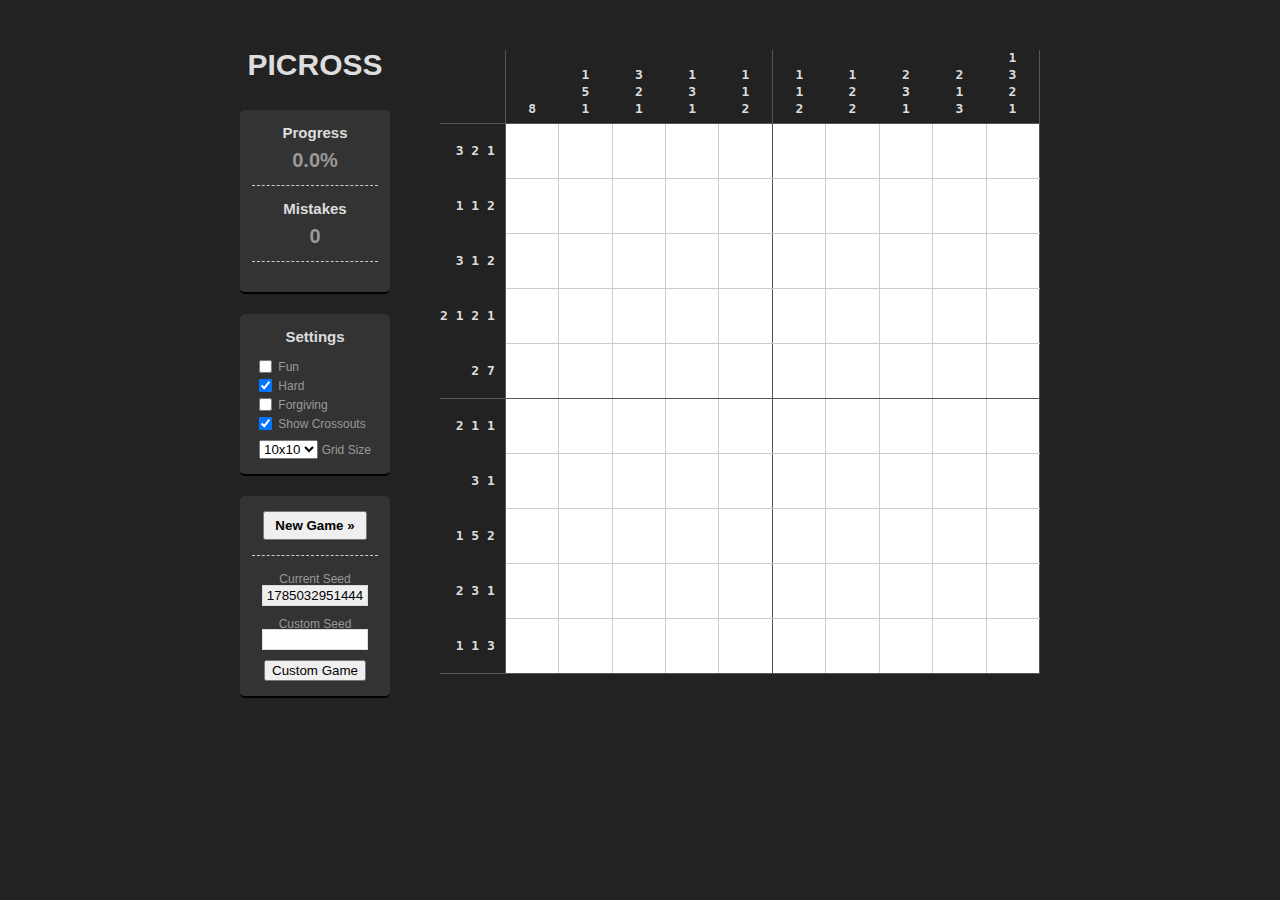
==== index.html @ ed4f9c42 "Upadted" ====
<!DOCTYPE html>
<html lang="en"><head>
<meta http-equiv="content-type" content="text/html; charset=UTF-8">
		<title>Picross</title>
		<meta charset="utf-8">
		<link rel="stylesheet" type="text/css" href="css/reset.css">
		<link rel="stylesheet" type="text/css" href="css/picross.css">
	</head>
	<body class="dark">
		<div class="container">
			<div class="controls">
				<h1 class="title">
					PICROSS
				</h1>
				<div class="control-group">
					<h3>Progress</h3>
					<span id="progress" class="">0.0%</span>
					<div class="custom"></div>
					<h3>Mistakes</h3>
					<span id="mistakes" class="">0</span>
					<div class="custom">
						
					</div>
				</div>
				<div class="control-group">
					<h3>Settings</h3>
					<div class="control-section">
						<input type="checkbox" id="funmode" checked="checked"><label for="funmode"> Fun</label><br>
						<input type="checkbox" id="hard" checked="checked"><label for="hard"> Hard</label><br>
						<input type="checkbox" id="forgiving" checked="checked"><label for="forgiving"> Forgiving</label><br>
						<input type="checkbox" id="easy" checked="checked"><label for="easy"> Show Crossouts</label>
					</div>
					<select id="dimensions">
						<option value="5x5">5x5</option>
						<option value="10x5">10x5</option>
						<option value="10x10" selected="selected">10x10</option>
						<option value="15x10">15x10</option>
						<option value="15x15">15x15</option>
						<option value="20x15">20x15</option>
						<option value="20x20">20x20</option>
						<option value="25x20">25x20</option>
						<option value="25x25">25x25</option>
						<option value="30x25">30x25</option>
						<option value="30x30">30x30</option>
					</select>
					<span>Grid Size</span>
				</div>
				<div class="control-group">
					<button id="new">New Game »</button>
					<div class="custom">
						<label for="seed">Current Seed</label>
						<input type="text" id="seed" readonly="readonly" value="1692468628724">
						<label for="customSeed">Custom Seed</label>
						<form id="customForm">
							<input type="text" id="customSeed">
							<button type="submit" id="customGame">Custom Game</button>
						</form>
					</div>
				</div>
			</div>
			<div id="puzzle" class=""><table><tbody><tr><td class="key"></td><td class="key top">1<br>1<br>1</td><td class="key top">1</td><td class="key top">2<br>1<br>1</td><td class="key top">4<br>1</td><td class="key top">2<br>1</td><td class="key top">6<br>1<br>1</td><td class="key top">4<br>2</td><td class="key top">2<br>1<br>1<br>2</td><td class="key top">5<br>1<br>1</td><td class="key top">2<br>2<br>2</td></tr><tr><td class="key left">1&nbsp;4&nbsp;1</td><td class="cell s0" data-x="0" data-y="0" style="width: 55px; height: 55px; font-size: 20px;"></td><td class="cell s0" data-x="0" data-y="1" style="width: 55px; height: 55px; font-size: 20px;"></td><td class="cell s0" data-x="0" data-y="2" style="width: 55px; height: 55px; font-size: 20px;"></td><td class="cell s0" data-x="0" data-y="3" style="width: 55px; height: 55px; font-size: 20px;"></td><td class="cell s0 hoverLight" data-x="0" data-y="4" style="width: 55px; height: 55px; font-size: 20px;"></td><td class="cell s0" data-x="0" data-y="5" style="width: 55px; height: 55px; font-size: 20px;"></td><td class="cell s0" data-x="0" data-y="6" style="width: 55px; height: 55px; font-size: 20px;"></td><td class="cell s0" data-x="0" data-y="7" style="width: 55px; height: 55px; font-size: 20px;"></td><td class="cell s0" data-x="0" data-y="8" style="width: 55px; height: 55px; font-size: 20px;"></td><td class="cell s0" data-x="0" data-y="9" style="width: 55px; height: 55px; font-size: 20px;"></td></tr><tr><td class="key left">8</td><td class="cell s0" data-x="1" data-y="0" style="width: 55px; height: 55px; font-size: 20px;"></td><td class="cell s0" data-x="1" data-y="1" style="width: 55px; height: 55px; font-size: 20px;"></td><td class="cell s0" data-x="1" data-y="2" style="width: 55px; height: 55px; font-size: 20px;"></td><td class="cell s0" data-x="1" data-y="3" style="width: 55px; height: 55px; font-size: 20px;"></td><td class="cell s0 hoverLight" data-x="1" data-y="4" style="width: 55px; height: 55px; font-size: 20px;"></td><td class="cell s0" data-x="1" data-y="5" style="width: 55px; height: 55px; font-size: 20px;"></td><td class="cell s0" data-x="1" data-y="6" style="width: 55px; height: 55px; font-size: 20px;"></td><td class="cell s0" data-x="1" data-y="7" style="width: 55px; height: 55px; font-size: 20px;"></td><td class="cell s0" data-x="1" data-y="8" style="width: 55px; height: 55px; font-size: 20px;"></td><td class="cell s0" data-x="1" data-y="9" style="width: 55px; height: 55px; font-size: 20px;"></td></tr><tr><td class="key left">1&nbsp;2&nbsp;2</td><td class="cell s0" data-x="2" data-y="0" style="width: 55px; height: 55px; font-size: 20px;"></td><td class="cell s0" data-x="2" data-y="1" style="width: 55px; height: 55px; font-size: 20px;"></td><td class="cell s0" data-x="2" data-y="2" style="width: 55px; height: 55px; font-size: 20px;"></td><td class="cell s0" data-x="2" data-y="3" style="width: 55px; height: 55px; font-size: 20px;"></td><td class="cell s0 hoverLight" data-x="2" data-y="4" style="width: 55px; height: 55px; font-size: 20px;"></td><td class="cell s0" data-x="2" data-y="5" style="width: 55px; height: 55px; font-size: 20px;"></td><td class="cell s0" data-x="2" data-y="6" style="width: 55px; height: 55px; font-size: 20px;"></td><td class="cell s0" data-x="2" data-y="7" style="width: 55px; height: 55px; font-size: 20px;"></td><td class="cell s0" data-x="2" data-y="8" style="width: 55px; height: 55px; font-size: 20px;"></td><td class="cell s0" data-x="2" data-y="9" style="width: 55px; height: 55px; font-size: 20px;"></td></tr><tr><td class="key left">1&nbsp;2&nbsp;4</td><td class="cell s0" data-x="3" data-y="0" style="width: 55px; height: 55px; font-size: 20px;"></td><td class="cell s0" data-x="3" data-y="1" style="width: 55px; height: 55px; font-size: 20px;"></td><td class="cell s0" data-x="3" data-y="2" style="width: 55px; height: 55px; font-size: 20px;"></td><td class="cell s0" data-x="3" data-y="3" style="width: 55px; height: 55px; font-size: 20px;"></td><td class="cell s0 hoverLight" data-x="3" data-y="4" style="width: 55px; height: 55px; font-size: 20px;"></td><td class="cell s0" data-x="3" data-y="5" style="width: 55px; height: 55px; font-size: 20px;"></td><td class="cell s0" data-x="3" data-y="6" style="width: 55px; height: 55px; font-size: 20px;"></td><td class="cell s0" data-x="3" data-y="7" style="width: 55px; height: 55px; font-size: 20px;"></td><td class="cell s0" data-x="3" data-y="8" style="width: 55px; height: 55px; font-size: 20px;"></td><td class="cell s0" data-x="3" data-y="9" style="width: 55px; height: 55px; font-size: 20px;"></td></tr><tr><td class="key left">2&nbsp;2</td><td class="cell s0" data-x="4" data-y="0" style="width: 55px; height: 55px; font-size: 20px;"></td><td class="cell s0" data-x="4" data-y="1" style="width: 55px; height: 55px; font-size: 20px;"></td><td class="cell s0" data-x="4" data-y="2" style="width: 55px; height: 55px; font-size: 20px;"></td><td class="cell s0" data-x="4" data-y="3" style="width: 55px; height: 55px; font-size: 20px;"></td><td class="cell s0 hoverLight" data-x="4" data-y="4" style="width: 55px; height: 55px; font-size: 20px;"></td><td class="cell s0" data-x="4" data-y="5" style="width: 55px; height: 55px; font-size: 20px;"></td><td class="cell s0" data-x="4" data-y="6" style="width: 55px; height: 55px; font-size: 20px;"></td><td class="cell s0" data-x="4" data-y="7" style="width: 55px; height: 55px; font-size: 20px;"></td><td class="cell s0" data-x="4" data-y="8" style="width: 55px; height: 55px; font-size: 20px;"></td><td class="cell s0" data-x="4" data-y="9" style="width: 55px; height: 55px; font-size: 20px;"></td></tr><tr><td class="key left">1&nbsp;2</td><td class="cell s0" data-x="5" data-y="0" style="width: 55px; height: 55px; font-size: 20px;"></td><td class="cell s0" data-x="5" data-y="1" style="width: 55px; height: 55px; font-size: 20px;"></td><td class="cell s0" data-x="5" data-y="2" style="width: 55px; height: 55px; font-size: 20px;"></td><td class="cell s0" data-x="5" data-y="3" style="width: 55px; height: 55px; font-size: 20px;"></td><td class="cell s0 hoverLight" data-x="5" data-y="4" style="width: 55px; height: 55px; font-size: 20px;"></td><td class="cell s0" data-x="5" data-y="5" style="width: 55px; height: 55px; font-size: 20px;"></td><td class="cell s0" data-x="5" data-y="6" style="width: 55px; height: 55px; font-size: 20px;"></td><td class="cell s0" data-x="5" data-y="7" style="width: 55px; height: 55px; font-size: 20px;"></td><td class="cell s0" data-x="5" data-y="8" style="width: 55px; height: 55px; font-size: 20px;"></td><td class="cell s0" data-x="5" data-y="9" style="width: 55px; height: 55px; font-size: 20px;"></td></tr><tr><td class="key left">2</td><td class="cell s0 hoverLight" data-x="6" data-y="0" style="width: 55px; height: 55px; font-size: 20px;"></td><td class="cell s0 hoverLight" data-x="6" data-y="1" style="width: 55px; height: 55px; font-size: 20px;"></td><td class="cell s0 hoverLight" data-x="6" data-y="2" style="width: 55px; height: 55px; font-size: 20px;"></td><td class="cell s0 hoverLight" data-x="6" data-y="3" style="width: 55px; height: 55px; font-size: 20px;"></td><td class="cell s0 hoverLight hover" data-x="6" data-y="4" style="width: 55px; height: 55px; font-size: 20px;"></td><td class="cell s0 hoverLight" data-x="6" data-y="5" style="width: 55px; height: 55px; font-size: 20px;"></td><td class="cell s0 hoverLight" data-x="6" data-y="6" style="width: 55px; height: 55px; font-size: 20px;"></td><td class="cell s0 hoverLight" data-x="6" data-y="7" style="width: 55px; height: 55px; font-size: 20px;"></td><td class="cell s0 hoverLight" data-x="6" data-y="8" style="width: 55px; height: 55px; font-size: 20px;"></td><td class="cell s0 hoverLight" data-x="6" data-y="9" style="width: 55px; height: 55px; font-size: 20px;"></td></tr><tr><td class="key left">1&nbsp;1&nbsp;2&nbsp;2</td><td class="cell s0" data-x="7" data-y="0" style="width: 55px; height: 55px; font-size: 20px;"></td><td class="cell s0" data-x="7" data-y="1" style="width: 55px; height: 55px; font-size: 20px;"></td><td class="cell s0" data-x="7" data-y="2" style="width: 55px; height: 55px; font-size: 20px;"></td><td class="cell s0" data-x="7" data-y="3" style="width: 55px; height: 55px; font-size: 20px;"></td><td class="cell s0 hoverLight" data-x="7" data-y="4" style="width: 55px; height: 55px; font-size: 20px;"></td><td class="cell s0" data-x="7" data-y="5" style="width: 55px; height: 55px; font-size: 20px;"></td><td class="cell s0" data-x="7" data-y="6" style="width: 55px; height: 55px; font-size: 20px;"></td><td class="cell s0" data-x="7" data-y="7" style="width: 55px; height: 55px; font-size: 20px;"></td><td class="cell s0" data-x="7" data-y="8" style="width: 55px; height: 55px; font-size: 20px;"></td><td class="cell s0" data-x="7" data-y="9" style="width: 55px; height: 55px; font-size: 20px;"></td></tr><tr><td class="key left">1&nbsp;1&nbsp;1&nbsp;1</td><td class="cell s0" data-x="8" data-y="0" style="width: 55px; height: 55px; font-size: 20px;"></td><td class="cell s0" data-x="8" data-y="1" style="width: 55px; height: 55px; font-size: 20px;"></td><td class="cell s0" data-x="8" data-y="2" style="width: 55px; height: 55px; font-size: 20px;"></td><td class="cell s0" data-x="8" data-y="3" style="width: 55px; height: 55px; font-size: 20px;"></td><td class="cell s0 hoverLight" data-x="8" data-y="4" style="width: 55px; height: 55px; font-size: 20px;"></td><td class="cell s0" data-x="8" data-y="5" style="width: 55px; height: 55px; font-size: 20px;"></td><td class="cell s0" data-x="8" data-y="6" style="width: 55px; height: 55px; font-size: 20px;"></td><td class="cell s0" data-x="8" data-y="7" style="width: 55px; height: 55px; font-size: 20px;"></td><td class="cell s0" data-x="8" data-y="8" style="width: 55px; height: 55px; font-size: 20px;"></td><td class="cell s0" data-x="8" data-y="9" style="width: 55px; height: 55px; font-size: 20px;"></td></tr><tr><td class="key left">1&nbsp;1&nbsp;2</td><td class="cell s0" data-x="9" data-y="0" style="width: 55px; height: 55px; font-size: 20px;"></td><td class="cell s0" data-x="9" data-y="1" style="width: 55px; height: 55px; font-size: 20px;"></td><td class="cell s0" data-x="9" data-y="2" style="width: 55px; height: 55px; font-size: 20px;"></td><td class="cell s0" data-x="9" data-y="3" style="width: 55px; height: 55px; font-size: 20px;"></td><td class="cell s0 hoverLight" data-x="9" data-y="4" style="width: 55px; height: 55px; font-size: 20px;"></td><td class="cell s0" data-x="9" data-y="5" style="width: 55px; height: 55px; font-size: 20px;"></td><td class="cell s0" data-x="9" data-y="6" style="width: 55px; height: 55px; font-size: 20px;"></td><td class="cell s0" data-x="9" data-y="7" style="width: 55px; height: 55px; font-size: 20px;"></td><td class="cell s0" data-x="9" data-y="8" style="width: 55px; height: 55px; font-size: 20px;"></td><td class="cell s0" data-x="9" data-y="9" style="width: 55px; height: 55px; font-size: 20px;"></td></tr></tbody></table></div>
		</div>
		<script type="text/javascript" src="js/jquery-1.8.3.js"></script>
		<script type="text/javascript" src="js/underscore.js"></script>
		<script type="text/javascript" src="js/backbone.js"></script>
		<script type="text/javascript" src="js/seedrandom.js"></script>
		<script type="text/javascript" src="js/picross.js"></script>
	

</body></html>
---- css/picross.css ----
html {
	height: 100%;
}

body {
	font-family: Helvetica, Arial, Sans-serif;
	font-size: 13px;
	height: 100%;
	-webkit-touch-callout: none;
	-webkit-user-select: none;
	-khtml-user-select: none;
	-moz-user-select: none;
	-ms-user-select: none;
	user-select: none;
	background-color: #222;
	color: #ddd;
}

table, tr, td {
	box-sizing: border-box;
	-moz-box-sizing: border-box;
	-webkit-box-sizing: border-box;
}

a {
	text-decoration: none;
	color: #fff;
}

a:hover {
	text-decoration: underline;
}

.container {
	width: 800px;
	overflow: hidden;
	margin: 0 auto;
	padding-top: 50px;
}

.footer {
	clear: both;
	width: 800px;
	margin: 0 auto;
	border-top: 1px dashed #ccc;
	padding: 15px 0 20px;
	text-align: center;
	color: #999;
	font-size: 12px;
	line-height: 1.5;
}

h1 {
	font-size: 30px;
	font-weight: bold;
	margin-bottom: 30px;
	text-align: center;
}

.controls {
	float: left;
	height: 680px;
	width: 150px;
}

.control-group {
	border-bottom: 2px solid #fff;
	border-radius: 5px;
	margin-bottom: 20px;
	padding: 15px 12px;
	text-align: center;
	background-color: #333;
	border-bottom: 2px solid #000;
	box-shadow: none;
	color: #999;
}

.control-group h3 {
	font-size: 15px;
	font-weight: bold;
	margin-bottom: 10px;
	color: #ddd;
}

.control-group .control-section {
	padding: 3px 0 7px 3px;
	text-align: left;
}

.control-group input[type=checkbox] {
	vertical-align: middle;
}

.control-group label {
	font-size: 12px;
	vertical-align: middle;
}

.control-group span {
	font-size: 12px;
}

.custom {
	border-top: 1px dashed #ccc;
	margin-top: 15px;
	padding-top: 15px;
}

.custom h5 {
	font-size: 11px;
	color: #999;
}

.custom input[type=text] {
	border: 1px solid #ddd;
	margin-bottom: 10px;
	padding: 2px;
	text-align: center;
	width: 100px;
}

#new {
	font-weight: bold;
	padding: 5px 10px;
}

#seed {
	background-color: #efefef;
}

#progress {
	color: #999;
	font-size: 20px;
	font-weight: bold;
}

#progress.done {
	color: #080;
}

#mistakes {
	font-size: 20px;
	font-weight: bold;
	color: #999;
}

#mistakes.error {
	color: #C00;
}

#puzzle {
	float: right;
	width: 600px;
}

#puzzle td {
	background-color: #222;
}

#puzzle td:nth-child(5n + 1) {
	border-right: 1px solid #555;
}

#puzzle td.cell:nth-child(5n + 1) {
	border-right: 1px solid #555;
}

#puzzle tr:nth-child(5n + 1) td {
	border-bottom: 1px solid #555;
}

#puzzle tr:nth-child(5n + 2) td {
	border-top: 1px solid #555;
}

#puzzle td.key {
	font-family: Monospace;
	font-weight: bold;
}

#puzzle td.key em {
	text-decoration: line-through;
	color: #666;
}

#puzzle td.key.top {
	line-height: 1.3;
	padding-bottom: 5px;
	text-align: center;
	vertical-align: bottom;
}

#puzzle td.key.left {
	min-width: 25px;
	padding-right: 10px;
	text-align: right;
	vertical-align: middle;
}

#puzzle td.cell {
	background-color: #fff;
	border: 1px solid #ccc;
	color: #A00;
	text-align: center;
	vertical-align: middle;
}

#puzzle td.cell.hoverLight {
	background-color: #F7F2E0;
}

#puzzle td.cell.hover {
	background-color: #F7D358;
}

#puzzle td.cell.s1 {
	background-color: #ddd;
	box-shadow: 0 0 5px 2px #ccc inset;
}

#puzzle td.cell.s2 {
	background-color: #81DAF5;
	box-shadow: 0 0 5px 2px #01A9DB inset;
}

#puzzle td.cell.hover {
	box-shadow: 0 0 5px 2px #FF8000 inset;
}

#puzzle.complete td.cell {
	background-color: #fff;
	box-shadow: none;
}

#puzzle.complete td.cell.s2 {
	background-color: #333;
	box-shadow: 3px 3px 5px #666 inset, -3px -3px 5px #000 inset;
}

#puzzle.complete.perfect {
	background-image: url(./rainbow.gif);
}

#puzzle.complete.perfect td.cell.s2 {
	background-color: transparent;
	box-shadow: 1px 1px 5px #fff inset, -1px -1px 5px #666 inset;
}
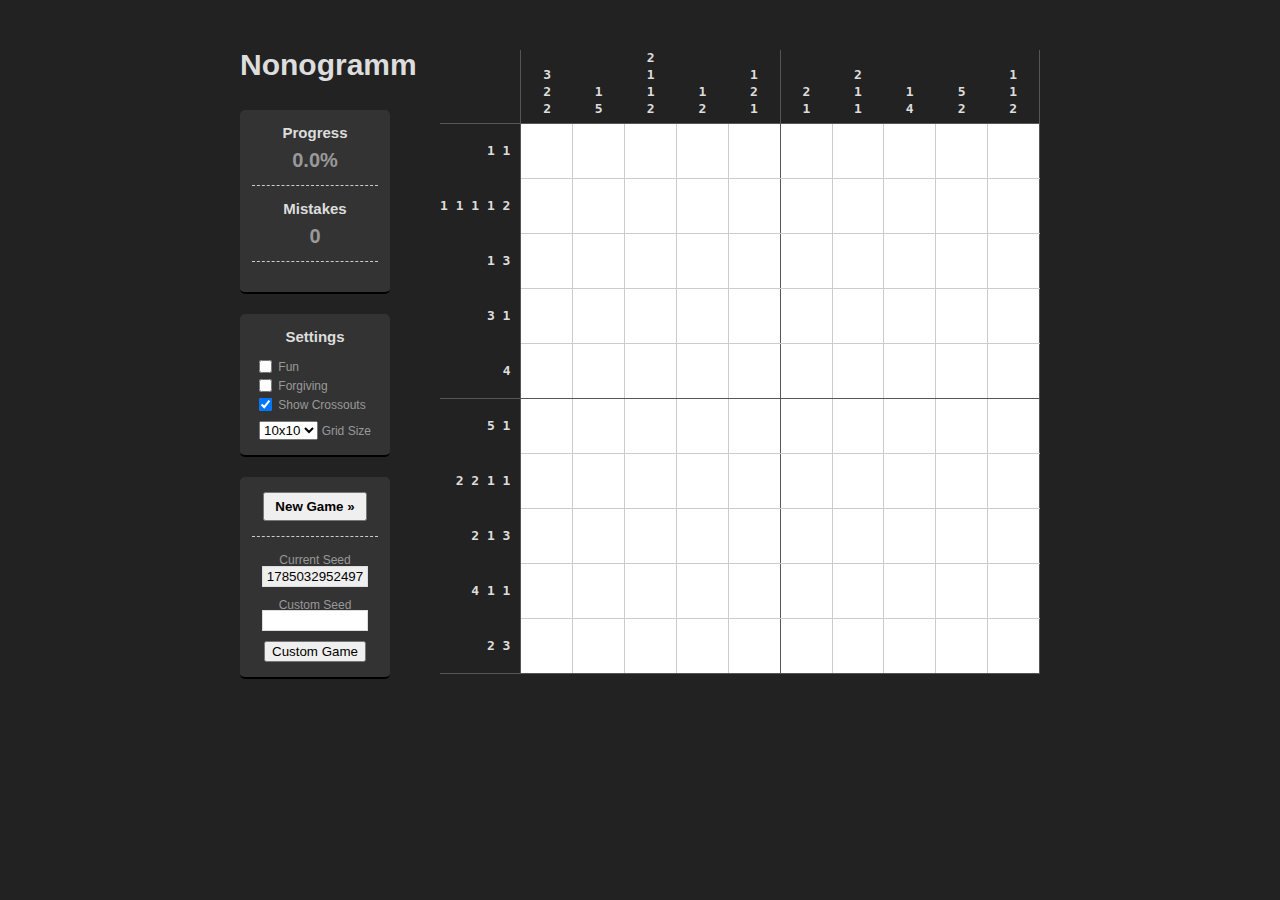
==== commit b9500e7f: "fixes" ====
--- a/index.html
+++ b/index.html
@@ -10,7 +10,7 @@
 		<div class="container">
 			<div class="controls">
 				<h1 class="title">
-					PICROSS
+					Nonogramm
 				</h1>
 				<div class="control-group">
 					<h3>Progress</h3>
@@ -26,7 +26,7 @@
 					<h3>Settings</h3>
 					<div class="control-section">
 						<input type="checkbox" id="funmode" checked="checked"><label for="funmode"> Fun</label><br>
-						<input type="checkbox" id="hard" checked="checked"><label for="hard"> Hard</label><br>
+						<!--<input type="checkbox" id="hard" checked="checked"><label for="hard"> Hard</label><br>-->
 						<input type="checkbox" id="forgiving" checked="checked"><label for="forgiving"> Forgiving</label><br>
 						<input type="checkbox" id="easy" checked="checked"><label for="easy"> Show Crossouts</label>
 					</div>
